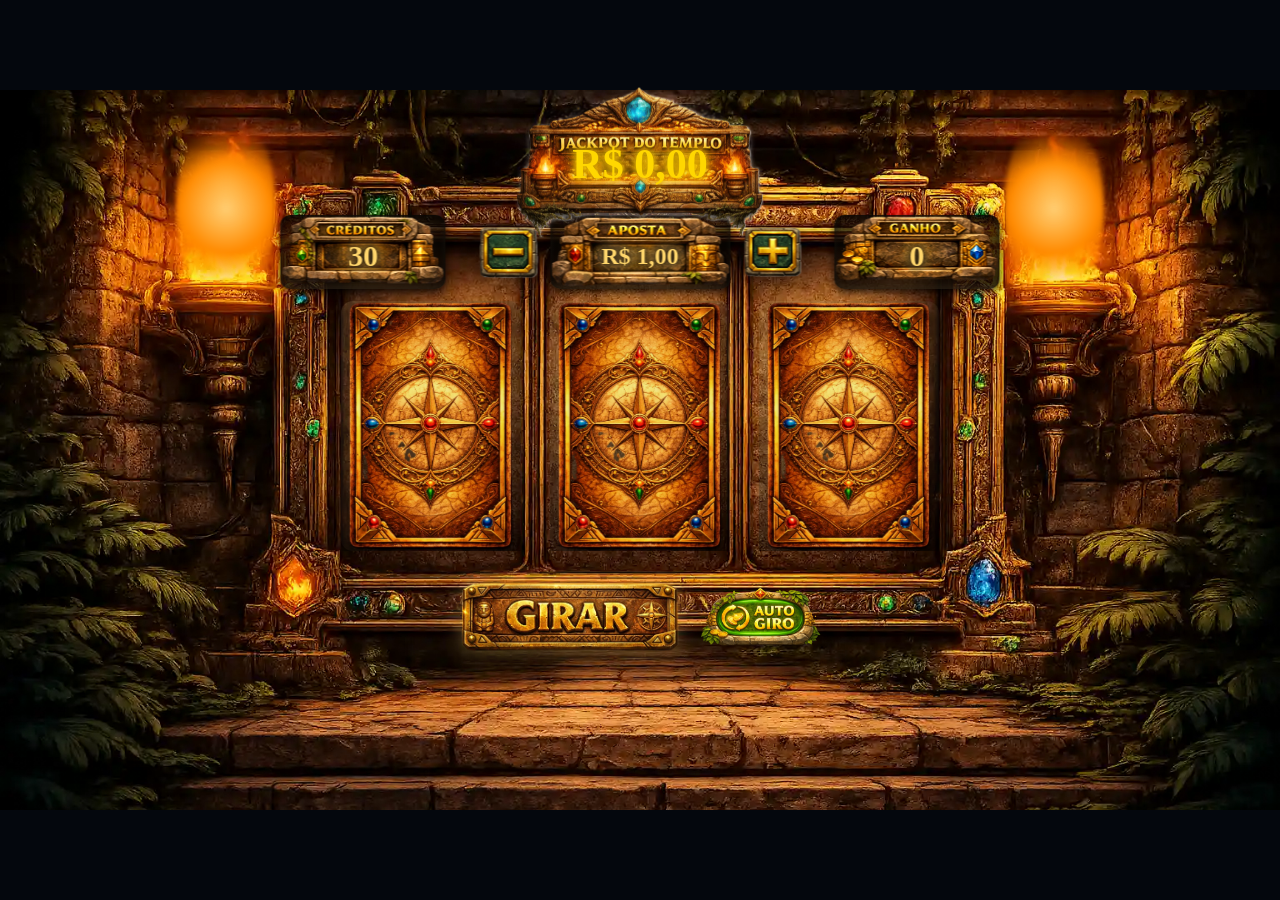
==== index.html @ bff1d8e6 "Adjust mobile scaling to improve UX" ====
<!DOCTYPE html>
<html lang="pt-br">
<head>
    <meta charset="UTF-8">
    <title>Carta da Sorte</title>
    <meta name="viewport" content="width=device-width, initial-scale=1.0">
	<link rel="stylesheet" href="css/base/layout.css">
	<link rel="stylesheet" href="css/style.css">
	<link rel="stylesheet" href="css/desktop/desktop-layout.css">
	<link rel="stylesheet" href="css/mobile/mobile-layout.css">
    <link rel="manifest" href="manifest.json">
</head>
<body>
    <div id="game-stage">
        <div id="game-container">
            <img id="game-background" src="assets/temple_wall.webp" alt="">

            <div id="game-ui">
                <div class="templo-bg"></div>

                <div class="torch torch-left">
                    <div class="fogo"></div>
                </div>

                <div class="torch torch-right">
                    <div class="fogo"></div>
                </div>

                <div class="container">
                    <div class="area-jogo">
                        <div id="bet-toast-wrapper" class="bet-toast-wrapper" aria-live="polite">
                            <div id="bet-toast" class="bet-toast">
                                <div class="bet-toast-particles" aria-hidden="true"></div>
                                <div class="bet-toast-content"></div>
                            </div>
                        </div>

                        <div id="jackpot-container">
                            <img src="assets/placa_jackpot.webp" id="jackpot-placa" alt="Placa de jackpot">
                            <div id="jackpot-valor">0</div>
                        </div>

                        <div id="jackpot-message" class="jackpot-message" aria-live="assertive">VOCE GANHOU!</div>

                        <div class="painel">
                            <div class="placas">
                                <div class="placa">
                                    <img src="assets/placa_creditos.png" alt="Placa de creditos">
                                    <span id="creditos" class="numero">30</span>
                                </div>

                                <div class="bet-control">
                                    <button id="bet-minus" class="bet-btn" type="button" aria-label="Diminuir aposta">
                                        <img src="assets/ui/bet-minus.webp" alt="">
                                    </button>

                                    <div class="placa placa-aposta">
                                        <img src="assets/placa_aposta.png" alt="Placa de aposta">
                                        <span id="aposta" class="numero">R$ 1,00</span>
                                    </div>

                                    <button id="bet-plus" class="bet-btn" type="button" aria-label="Aumentar aposta">
                                        <img src="assets/ui/bet-plus.webp" alt="">
                                    </button>
                                </div>

                                <div class="placa">
                                    <img src="assets/placa_ganho.png" alt="Placa de ganho">
                                    <span id="ganho" class="numero">0</span>
                                </div>
                            </div>

                            <div class="carta">
                                <div class="carta-inner">
                                    <img class="face" src="assets/cartas/card_back.webp" alt="Carta fechada">
                                </div>
                            </div>

                            <div class="carta">
                                <div class="carta-inner">
                                    <img class="face" src="assets/cartas/card_back.webp" alt="Carta fechada">
                                </div>
                            </div>

                            <div class="carta">
                                <div class="carta-inner">
                                    <img class="face" src="assets/cartas/card_back.webp" alt="Carta fechada">
                                </div>
                            </div>
                        </div>

                        <div class="controles">
                            <div class="botoes">
                                <img src="assets/spin.png" class="btn-girar" alt="Girar" onclick="jogar()">
                                <img src="assets/giro.webp" class="btn-auto" alt="Auto giro" onclick="toggleAutoGiro()">
                            </div>

                            <div id="msg-creditos" class="msg-creditos">CREDITOS INSUFICIENTES</div>
                        </div>
                    </div>
                </div>
            </div>
        </div>
    </div>

    <script src="engine/slotConfig.js"></script>
    <script src="engine/slotEngine.js"></script>
    <script src="js/script.js"></script>
	<script>
function verificarOrientacao(){
    if(window.innerHeight > window.innerWidth){
        document.body.innerHTML = `
        <div style="
        width:100vw;
        height:100vh;
        display:flex;
        justify-content:center;
        align-items:center;
        background:#000;
        color:#ffd66b;
        font-size:24px;
        text-align:center;
        font-family:serif;
        ">
        🔄 Gire o celular para jogar
        </div>`;
    }
}

window.addEventListener("resize", verificarOrientacao);
window.addEventListener("load", verificarOrientacao);
</script>

<script>
const BASE_WIDTH = 1280;
const BASE_HEIGHT = 720;

function ajustarEscalaJogo(){

    const container = document.getElementById("game-container");

    const larguraTela = window.innerWidth;
    const alturaTela = window.innerHeight;

    const isMobile = larguraTela < 900;

    let escala;

    if(isMobile){
        // MOBILE → usa largura + boost
        escala = (larguraTela / BASE_WIDTH) * 1.2;
    } else {
        // DESKTOP → fit normal
        const escalaX = larguraTela / BASE_WIDTH;
        const escalaY = alturaTela / BASE_HEIGHT;
        escala = Math.min(escalaX, escalaY);
    }

const larguraFinal = BASE_WIDTH * escala;
const alturaFinal = BASE_HEIGHT * escala;

if(larguraTela < 900){
    // MOBILE → topo fixo + centralização real
    container.style.transformOrigin = "top center";
    container.style.transform = `translateX(-50%) scale(${escala})`;
    container.style.left = "50%";
    container.style.top = "0px";

} else {
    // DESKTOP → comportamento original
    container.style.transformOrigin = "center center";
    container.style.transform = `scale(${escala})`;
    container.style.left = ((larguraTela - larguraFinal) / 2) + "px";
    container.style.top = ((alturaTela - alturaFinal) / 2) + "px";
}


}

window.addEventListener("resize", ajustarEscalaJogo);
window.addEventListener("load", ajustarEscalaJogo);
</script>

<script>
if ('serviceWorker' in navigator) {
    navigator.serviceWorker.register('sw.js')
    .then(() => console.log('Service Worker registrado'))
    .catch(err => console.log('Erro SW:', err));
}
</script>
</body>
</html>
---- css/style.css ----
body{
margin:0;
min-height:100vh;
display:flex;
justify-content:center;
align-items:flex-start;
overflow:auto;
background:
radial-gradient(circle at top, rgba(255,191,73,0.12), transparent 35%),
#04070d;
font-family:Arial, sans-serif;
color:#ffffff;
}

#game-stage{
position:fixed;
top:0;
left:0;
width:100vw;
height:100vh;
display:flex;
justify-content:center;
align-items:center;
overflow:hidden;
background:#04070d;
}

/*#game-container{
position:relative;
width:1280px;
height:720px;
transform-origin:center center;
}*/

#game-container{
position:absolute;
width:1280px;
height:720px;
transform-origin:top left;
}

#game-background{
position:absolute;
inset:0;
width:100%;
height:100%;
object-fit:cover;
user-select:none;
pointer-events:none;
}

#game-ui{
position:absolute;
inset:0;
}

.templo-bg{
position:absolute;
inset:0;
pointer-events:none;
z-index:0;
opacity:0;
background:
radial-gradient(circle at 50% 35%, rgba(255,220,120,0.28), rgba(255,200,80,0.08) 30%, rgba(0,0,0,0) 65%);
}

.container{
position:absolute;
inset:0;
z-index:2;
}

.area-jogo{
position:relative;
width:100%;
height:100%;
}

.painel{
position:absolute;
top:0%;
left:50%;
width:78%;
padding:16.5% 1% 3%;
display:flex;
justify-content:center;
align-items:flex-end;
gap:3%;
transform:translateX(-50%);
box-sizing:border-box;
perspective:900px;
transform-style:preserve-3d;
}

.placas{
position:absolute;
top:25%;
left:50%;
transform:translateX(-50%);
display:flex;
gap:4.5%;
width:72%;
justify-content:center;
z-index:5;
}

.placa{
position:relative;
width:28%;
max-width:180px;
min-width:150px;
border-radius:10px;
box-shadow:
inset 0 4px 8px rgba(0,0,0,0.8),
inset 0 -3px 6px rgba(255,220,150,0.25),
0 3px 8px rgba(0,0,0,0.8);
background:radial-gradient(circle at 50% 30%, rgba(255,180,80,0.25), rgba(0,0,0,0.6));
}

.placa-aposta{
width:180px;
min-width:180px;
max-width:180px;
}

.placa-aposta.bet-change{
animation:betPlateFlash 200ms ease-out;
}

.placa::before{
content:"";
position:absolute;
inset:0;
border-radius:10px;
z-index:1;
background:linear-gradient(180deg, rgba(0,0,0,0.35), rgba(0,0,0,0.55));
pointer-events:none;
}

.placa img{
position:relative;
z-index:2;
display:block;
width:100%;
filter:contrast(1.1) brightness(1.05);
}

.numero{
position:absolute;
top:55%;
left:50%;
transform:translate(-50%, -50%);
z-index:3;
font-size:30px;
font-weight:bold;
font-family:serif;
color:#ffd66b;
text-shadow:
0 0 6px #000,
0 0 12px #000,
0 0 8px #ffcc66,
0 0 18px #ffcc66;
}

.bet-control{
display:flex;
align-items:center;
justify-content:center;
gap:12px;
width:auto;
}

.bet-control .numero{
font-size:24px;
white-space:nowrap;
}

.bet-btn{
display:flex;
justify-content:center;
align-items:center;
width:60px;
height:60px;
padding:0;
border:0;
background:transparent;
cursor:pointer;
transition:transform .12s ease, opacity .2s ease, filter .2s ease;
filter:drop-shadow(0 6px 12px rgba(0,0,0,0.45));
}

.bet-btn img{
display:block;
width:100%;
height:100%;
object-fit:contain;
pointer-events:none;
}

.bet-btn:hover{
transform:scale(1.05);
}

.bet-btn:active{
transform:scale(0.9);
}

.bet-btn:disabled{
opacity:.35;
cursor:default;
filter:grayscale(.2) drop-shadow(0 4px 8px rgba(0,0,0,0.25));
}

.bet-btn:disabled:hover,
.bet-btn:disabled:active{
transform:none;
}

.bet-toast-wrapper{
position:absolute;
top:44%;
left:50%;
transform:translate(-50%, -50%);
pointer-events:none;
z-index:12;
display:none;
}

.bet-toast{
position:relative;
transform:scale(0.82);
min-width:240px;
max-width:380px;
padding:16px 28px;
border:1px solid rgba(255,219,133,0.45);
border-radius:14px;
background:
linear-gradient(180deg, rgba(83,52,18,0.88), rgba(39,23,6,0.9)),
radial-gradient(circle at top, rgba(255,218,124,0.18), rgba(0,0,0,0) 60%);
box-shadow:
0 14px 28px rgba(0,0,0,0.35),
inset 0 1px 0 rgba(255,233,174,0.2),
0 0 18px rgba(255,196,72,0.16);
font-family:serif;
font-size:24px;
font-weight:bold;
letter-spacing:1px;
text-align:center;
color:#ffe19a;
text-shadow:
0 0 8px rgba(0,0,0,0.8),
0 0 18px rgba(255,205,96,0.35);
opacity:0;
pointer-events:none;
will-change:transform, opacity;
display:flex;
flex-direction:column;
gap:6px;
text-align:center;
overflow:visible;
}

.bet-toast-label{
display:block;
white-space:nowrap;
}

.bet-toast-particles{
position:absolute;
inset:0;
overflow:visible;
pointer-events:none;
z-index:-1;
}

.bet-toast-content{
position:relative;
z-index:1;
display:flex;
flex-direction:column;
gap:6px;
text-align:center;
}

.bet-toast-particle{
position:absolute;
left:50%;
bottom:14px;
width:8px;
height:8px;
border-radius:50%;
background:radial-gradient(circle, rgba(255,243,187,0.95) 0%, rgba(255,214,97,0.92) 45%, rgba(255,174,52,0) 76%);
box-shadow:0 0 10px rgba(255,211,101,0.35);
opacity:0;
pointer-events:none;
z-index:11;
animation:betToastParticleRise 1.35s ease-out forwards;
will-change:transform, opacity;
}

.bet-toast.ativo{
animation:betToastInOut var(--bet-toast-duration, 3000ms) ease forwards;
}

#aposta.bet-change{
animation:betValuePulse 200ms ease-out;
}

.carta{
position:relative;
z-index:3;
width:180px;
height:250px;
perspective:900px;
flex-shrink:0;
overflow:hidden;
filter: drop-shadow(0 8px 12px rgba(0,0,0,0.45));
transform-style:preserve-3d;
transition:transform 0.25s ease-out;
will-change:transform;
}

.carta-inner{
position:relative;
width:100%;
height:100%;
display:flex;
align-items:center;
justify-content:center;
border-radius:12px;
background:linear-gradient(145deg, rgba(255,220,150,0.12), rgba(0,0,0,0.55));

box-shadow:
0 10px 18px rgba(0,0,0,0.65);

transform-origin:center;
transform-style:preserve-3d;
transition:transform 0.6s ease-out;

overflow:hidden;
box-sizing:border-box;
}

.carta.girando .carta-inner{
animation:girarCarta 0.25s linear infinite;
}

.carta.spin3d{
transform:rotateY(40deg) scale(0.96);
}

.carta.stop3d{
transform:rotateY(0deg) scale(1);
}

.carta img{
width:100%;
height:100%;
display:block;
object-fit:contain;
border-radius:12px;
filter:contrast(1.05) brightness(.95);
}

.controles{
position:absolute;
left:50%;
top:68%;
transform:translateX(-50%);
display:flex;
flex-direction:column;
align-items:center;
gap:12px;
width:42%;
z-index:5;
}

.botoes{
display:flex;
justify-content:center;
align-items:center;
gap:20px;
width:100%;
}

.btn-girar,
.btn-auto{
cursor:pointer;
transition:transform .1s ease, opacity .2s ease, filter .2s ease;
}

.btn-girar{
display:block;
width:220px;
}

.btn-auto{
width:120px;
}

.btn-girar:hover,
.btn-auto:hover{
transform:scale(1.05);
}

.btn-girar:active,
.btn-auto:active{
transform:scale(.95);
}

.btn-girar.pressionado{
transform:scale(.92);
}

.msg-creditos{
margin-top:10px;
font-size:18px;
letter-spacing:2px;
color:#ffd66b;
opacity:0;
pointer-events:none;
transition:opacity .3s ease;
text-align:center;
}

.msg-creditos.ativo{
opacity:1;
animation:pulsarAviso 1.2s ease-in-out infinite;
}

.btn-girar.erro{
animation:tremer .3s;
}

.torch{
position:absolute;
top:6%;
width:9.4%;
max-width:120px;
pointer-events:none;
z-index:1;
}

.torch-left{
left:13%;
}

.torch-right{
right:13%;
}

.fogo{
position:absolute;
width:100px;
height:200px;
left:50%;
top:-25px;
transform:translateX(-50%);
background:radial-gradient(circle, #ffd27a 0%, #ff8a00 40%, rgba(0,0,0,0) 70%);
border-radius:50%;
filter:blur(2px);
animation:chama 0.35s infinite alternate ease-in-out;
}

.painel.jackpot{
animation:vibrarPainel 0.15s infinite;
}

.carta.jackpot{
animation:pulsarCarta 0.7s ease-in-out infinite;
}

.carta.win{
animation:cartaVencedora 0.8s ease-in-out 3;
}

.carta.temple-eye{
filter:
drop-shadow(0 0 10px rgba(101, 214, 255, 0.35))
drop-shadow(0 0 18px rgba(101, 214, 255, 0.2));
}

.templo-jackpot{
animation:temploIluminado 1.2s ease-out;
opacity:1;
}

.torch.jackpot .fogo{
animation:chamaJackpot 0.25s infinite alternate;
filter:
brightness(1.6)
drop-shadow(0 0 12px #ffcc66)
drop-shadow(0 0 20px #ff9900);
}

.btn-auto.ativo{
filter:brightness(1.4);
animation:autoAtivo 1s infinite;
}

.btn-girar.spin-ready{
animation:spinReady 1.9s ease-in-out infinite;
filter:drop-shadow(0 0 10px rgba(255,214,107,0.35));
}

.particula{
position:absolute;
z-index:10;
width:5px;
height:5px;
background:radial-gradient(circle, #ffd66b 0%, #ffb347 40%, rgba(255,180,70,0) 70%);
border-radius:50%;
opacity:.8;
pointer-events:none;
animation:poeiraMagica 3.5s linear forwards;
}

.fumaca{
position:absolute;
z-index:9;
bottom:0;
left:0;
width:120px;
height:120px;
background:radial-gradient(circle, rgba(255,220,160,.35) 0%, rgba(200,180,120,.2) 40%, rgba(0,0,0,0) 70%);
border-radius:50%;
filter:blur(6px);
pointer-events:none;
animation:subirFumaca 6s linear forwards;
}

.faisca{
position:absolute;
width:6px;
height:6px;
background:radial-gradient(circle, #ffd66b 0%, #ffb347 50%, rgba(0,0,0,0) 80%);
border-radius:50%;
pointer-events:none;
animation:faisca 600ms ease-out forwards;
}

.moeda-transfer{
position:fixed;
width:30px;
height:30px;
background-image:url("assets/efeitos/coin.png");
background-size:contain;
background-repeat:no-repeat;
pointer-events:none;
z-index:20;
animation:voarMoeda 1.6s cubic-bezier(.2,.7,.3,1) forwards;
}

.moeda-chuva{
position:fixed;
top:-40px;
width:22px;
height:22px;
background-image:url("assets/efeitos/coin.png");
background-size:contain;
background-repeat:no-repeat;
pointer-events:none;
z-index:30;
filter:
brightness(1.4)
contrast(1.2)
drop-shadow(0 0 6px #ffd66b);
animation:quedaMoeda 2.5s linear forwards;
}

.flash-jackpot{
position:fixed;
inset:0;
background:radial-gradient(circle, rgba(255,220,120,0.95) 0%, rgba(255,200,80,0.7) 35%, rgba(255,180,40,0.35) 60%, rgba(0,0,0,0) 80%);
pointer-events:none;
z-index:50;
animation:flashJackpot 0.6s ease-out forwards;
}

.torch::after{
content:"";
position:absolute;
left:50%;
top:8px;
width:84px;
height:84px;
transform:translateX(-50%);
border-radius:50%;
background:radial-gradient(circle, rgba(255,210,110,0.34) 0%, rgba(255,164,44,0.18) 38%, rgba(0,0,0,0) 72%);
filter:blur(6px);
opacity:0.7;
animation:torchGlow 2.6s ease-in-out infinite;
}

.torch-spark{
position:absolute;
bottom:72%;
width:7px;
height:7px;
border-radius:50%;
background:radial-gradient(circle, rgba(255,240,180,0.95) 0%, rgba(255,177,73,0.82) 45%, rgba(255,120,0,0) 80%);
pointer-events:none;
opacity:0;
animation:torchSparkRise 2.8s linear infinite;
z-index:2;
}

@keyframes girarCarta{
0%{transform:rotateY(0deg);}
100%{transform:rotateY(360deg);}
}

@keyframes vibrarPainel{
0%{transform:translate(-50%, 0);}
20%{transform:translate(calc(-50% - 3px), 2px);}
40%{transform:translate(calc(-50% + 3px), -2px);}
60%{transform:translate(calc(-50% - 2px), 3px);}
80%{transform:translate(calc(-50% + 2px), -3px);}
100%{transform:translate(-50%, 0);}
}

@keyframes poeiraMagica{
0%{
transform:translateY(0) scale(.6);
opacity:0;
}
20%{
opacity:1;
}
100%{
transform:translateY(-140px) scale(1.2);
opacity:0;
}
}

@keyframes subirFumaca{
0%{
transform:translateY(0) scale(.75);
opacity:0;
}
20%{
opacity:.6;
}
100%{
transform:translateY(-120px) scale(1.35);
opacity:0;
}
}

@keyframes faisca{
0%{
transform:scale(.5);
opacity:1;
}
100%{
transform:scale(3);
opacity:0;
}
}

@keyframes chama{
0%{
transform:translateX(-50%) scale(1) rotate(-2deg);
opacity:0.9;
}
100%{
transform:translateX(-50%) scale(1.25) rotate(2deg);
opacity:0.7;
}
}

@keyframes voarMoeda{
0%{
transform:scale(.4) rotate(0deg);
opacity:1;
}
20%{
transform:translate(0px,-40px) rotate(180deg);
}
40%{
transform:translate(30px,-20px) rotate(360deg);
}
60%{
transform:translate(-20px,-10px) rotate(540deg);
}
80%{
transform:translate(calc(var(--dx) * 0.5),calc(var(--dy) * 0.5)) rotate(720deg);
}
100%{
transform:translate(var(--dx),var(--dy)) rotate(900deg) scale(.8);
opacity:1;
}
}

@keyframes pulsarAviso{
0%{transform:scale(1);}
50%{transform:scale(1.08);}
100%{transform:scale(1);}
}

@keyframes tremer{
0%{transform:translateX(0);}
25%{transform:translateX(-4px);}
50%{transform:translateX(4px);}
75%{transform:translateX(-4px);}
100%{transform:translateX(0);}
}

@keyframes autoAtivo{
0%{transform:scale(1);}
50%{transform:scale(1.08);}
100%{transform:scale(1);}
}

@keyframes pulsarCarta{
0%{
transform:scale(1);
filter:brightness(1);
}
50%{
transform:scale(1.1);
filter:brightness(1.6);
}
100%{
transform:scale(1);
filter:brightness(1);
}
}

@keyframes torchGlow{
0%{
transform:translateX(-50%) scale(0.92);
opacity:0.5;
}
50%{
transform:translateX(-50%) scale(1.08);
opacity:0.95;
}
100%{
transform:translateX(-50%) scale(0.94);
opacity:0.55;
}
}

@keyframes torchSparkRise{
0%{
transform:translate(0,0) scale(0.5);
opacity:0;
}
18%{
opacity:0.95;
}
100%{
transform:translate(var(--spark-dx),-70px) scale(var(--spark-scale));
opacity:0;
}
}

@keyframes cartaVencedora{
0%{
transform:translateY(0) scale(1);
filter:brightness(1);
}
50%{
transform:translateY(-10px) scale(1.06);
filter:brightness(1.25);
}
100%{
transform:translateY(0) scale(1);
filter:brightness(1);
}
}

@keyframes spinReady{
0%{
transform:scale(1);
}
50%{
transform:scale(1.06);
}
100%{
transform:scale(1);
}
}

@keyframes betValuePulse{
0%{
transform:translate(-50%, -50%) scale(1);
}
50%{
transform:translate(-50%, -50%) scale(1.08);
}
100%{
transform:translate(-50%, -50%) scale(1);
}
}

@keyframes betPlateFlash{
0%{
filter:brightness(1);
}
50%{
filter:brightness(1.18) drop-shadow(0 0 12px rgba(255,214,107,0.4));
}
100%{
filter:brightness(1);
}
}

@keyframes betToastInOut{
0%{
opacity:0;
transform:scale(0.82);
}
10%{
opacity:1;
transform:scale(1.06);
}
15%{
transform:scale(0.98);
}
22%{
opacity:1;
transform:scale(1);
}
91%{
opacity:1;
transform:scale(1);
}
100%{
opacity:0;
transform:scale(0.94);
}
}

@keyframes betToastParticleRise{
0%{
transform:translate3d(0, 0, 0) scale(0.35);
opacity:0;
}
20%{
opacity:0.95;
}
100%{
transform:translate3d(var(--toast-particle-x), -42px, 0) scale(var(--toast-particle-scale));
opacity:0;
}
}

@keyframes quedaMoeda{
0%{
transform:translateY(-50px) rotate(0deg);
opacity:1;
}
100%{
transform:translateY(110vh) rotate(720deg);
opacity:1;
}
}

@keyframes flashJackpot{
0%{opacity:0;}
20%{opacity:1;}
100%{opacity:0;}
}

@keyframes temploIluminado{
0%{filter:brightness(1);}
30%{filter:brightness(1.6) saturate(1.2);}
100%{filter:brightness(1);}
}

@keyframes chamaJackpot{
0%{
transform:translateX(-50%) scale(1.1);
}
100%{
transform:translateX(-50%) scale(1.4);
}
}

@media (max-width: 1280px){
body{
align-items:flex-start;
}
}

@media (max-width: 768px){
.msg-creditos{
font-size:16px;
letter-spacing:1px;
}

.bet-control{
gap:8px;
}

.bet-btn{
width:48px;
height:48px;
}

.bet-toast{
min-width:180px;
max-width:280px;
padding:12px 18px;
font-size:19px;
}

.bet-control .numero{
font-size:20px;
}
}

#jackpot-container{
position:absolute;
top:-1%;
left:50%;
transform:translateX(-50%);
pointer-events:none;
z-index:6;
overflow:visible;
}

#jackpot-placa{
display:block;
width:250px;
max-width:100%;
}

#jackpot-valor{
position:absolute;
top:52%;
left:50%;
transform:translate(-50%, -50%);
transform-origin:center;
font-family:serif;
font-weight:bold;
font-size:42px;
color:#ffd700;
text-shadow:
0 0 5px #c9a200,
0 0 10px #ffcc00,
0 0 20px #ffcc00;
animation:jackpotPulse 2.2s ease-in-out infinite, jackpotGlow 2.8s ease-in-out infinite;
will-change:transform, text-shadow;
}

.jackpot-particula{
position:absolute;
width:8px;
height:8px;
border-radius:50%;
background:radial-gradient(circle, rgba(255,244,186,0.95) 0%, rgba(255,210,80,0.9) 35%, rgba(255,173,36,0.55) 60%, rgba(255,173,36,0) 75%);
box-shadow:0 0 8px rgba(255,210,80,0.45);
opacity:0;
pointer-events:none;
z-index:7;
animation:jackpotParticleRise 3s ease-out forwards;
will-change:transform, opacity;
}

.jackpot-message{
position:absolute;
top:47%;
left:50%;
transform:translate(-50%, -50%) scale(0.86);
padding:18px 34px;
border:1px solid rgba(255, 225, 135, 0.35);
border-radius:16px;
background:linear-gradient(180deg, rgba(63, 36, 8, 0.88), rgba(24, 12, 2, 0.88));
box-shadow:
0 18px 36px rgba(0,0,0,0.42),
0 0 26px rgba(255, 213, 101, 0.2),
inset 0 1px 0 rgba(255,255,255,0.12);
font-family:serif;
font-size:48px;
font-weight:bold;
letter-spacing:3px;
color:#ffd76e;
text-shadow:
0 0 10px rgba(0,0,0,0.92),
0 0 26px rgba(255, 202, 79, 0.55);
white-space:nowrap;
opacity:0;
pointer-events:none;
z-index:25;
}

.jackpot-message.ativo{
animation:jackpotMessageIn 1s ease-out forwards;
}

.temple-dust{
position:fixed;
top:-18px;
width:7px;
height:7px;
border-radius:50%;
background:radial-gradient(circle, rgba(255, 232, 179, 0.95) 0%, rgba(199, 174, 121, 0.6) 55%, rgba(199, 174, 121, 0) 80%);
filter:blur(0.6px);
pointer-events:none;
z-index:24;
opacity:0;
animation:templeDustFall var(--dust-duration, 4.6s) linear forwards;
}

.moeda-chuva.jackpot-long{
animation-name:quedaMoedaJackpot;
animation-timing-function:linear;
animation-fill-mode:forwards;
}

@keyframes jackpotPulse{
0%{
transform:translate(-50%, -50%) scale(1);
}
50%{
transform:translate(-50%, -50%) scale(1.06);
}
100%{
transform:translate(-50%, -50%) scale(1);
}
}

@keyframes jackpotGlow{
0%{
text-shadow:
0 0 5px #8b6400,
0 0 12px rgba(255,196,0,0.75),
0 0 24px rgba(255,214,83,0.55);
}
50%{
text-shadow:
0 0 6px #c9a200,
0 0 16px rgba(255,220,110,1),
0 0 30px rgba(255,211,77,0.95),
0 0 44px rgba(255,185,59,0.55);
}
100%{
text-shadow:
0 0 5px #8b6400,
0 0 12px rgba(255,196,0,0.75),
0 0 24px rgba(255,214,83,0.55);
}
}

@keyframes jackpotParticleRise{
0%{
transform:translate3d(0, 0, 0) scale(0.45);
opacity:0;
}
18%{
opacity:0.95;
}
100%{
transform:translate3d(var(--jackpot-dx), -54px, 0) scale(var(--jackpot-scale));
opacity:0;
}
}

@keyframes jackpotMessageIn{
0%{
opacity:0;
transform:translate(-50%, -50%) scale(0.7);
}
18%{
opacity:1;
transform:translate(-50%, -50%) scale(1.08);
}
30%{
transform:translate(-50%, -50%) scale(1);
}
100%{
opacity:1;
transform:translate(-50%, -50%) scale(1);
}
}

@keyframes templeDustFall{
0%{
transform:translate3d(0, 0, 0) scale(0.4);
opacity:0;
}
10%{
opacity:0.82;
}
100%{
transform:translate3d(var(--dust-drift), 96vh, 0) scale(var(--dust-scale));
opacity:0;
}
}

@keyframes quedaMoedaJackpot{
0%{
transform:translateY(-60px) rotate(0deg) scale(var(--coin-scale, 1));
opacity:1;
}
100%{
transform:translateY(118vh) rotate(var(--coin-rotation, 720deg)) scale(var(--coin-scale, 1));
opacity:1;
}
}
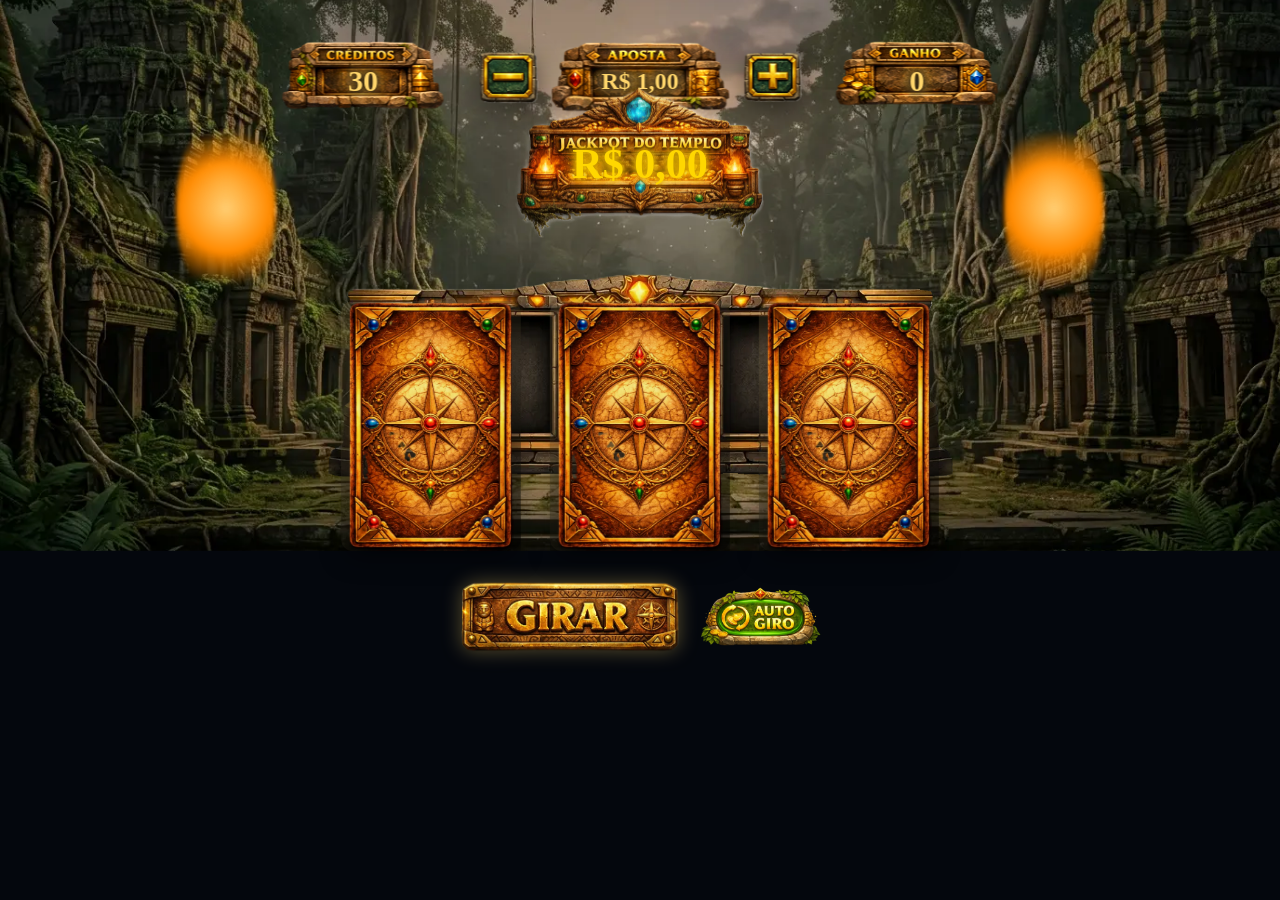
==== commit c344e939: "Adjust mobile scaling to improve UX" ====
--- a/index.html
+++ b/index.html
@@ -13,7 +13,8 @@
 <body>
     <div id="game-stage">
         <div id="game-container">
-            <img id="game-background" src="assets/temple_wall.webp" alt="">
+<img id="game-background" src="assets/temple_wall.webp" alt="">
+<img id="game-frame" src="assets/moldura-slots.webp" alt="">
 
             <div id="game-ui">
                 <div class="templo-bg"></div>
--- a/css/style.css
+++ b/css/style.css
@@ -43,10 +43,21 @@
 position:absolute;
 inset:0;
 width:100%;
-height:100%;
+height:80%; /* aumenta altura */
 object-fit:cover;
-user-select:none;
-pointer-events:none;
+transform:translateY(-20%); /* sobe o cenário */
+}
+
+#game-frame{
+position:absolute;
+left:50%;
+top:40%; /* ajuste fino aqui */
+transform:translate(-50%, -50%);
+width:50%; /* ajuste conforme sua moldura */
+z-index:1;
+pointer-events:none;
+-webkit-mask-image: radial-gradient(circle at center, black 92%, transparent 100%);
+mask-image: radial-gradient(circle at center, black 92%, transparent 100%);
 }
 
 #game-ui{
@@ -94,7 +105,7 @@
 
 .placas{
 position:absolute;
-top:25%;
+top:-10%;
 left:50%;
 transform:translateX(-50%);
 display:flex;
@@ -110,11 +121,6 @@
 max-width:180px;
 min-width:150px;
 border-radius:10px;
-box-shadow:
-inset 0 4px 8px rgba(0,0,0,0.8),
-inset 0 -3px 6px rgba(255,220,150,0.25),
-0 3px 8px rgba(0,0,0,0.8);
-background:radial-gradient(circle at 50% 30%, rgba(255,180,80,0.25), rgba(0,0,0,0.6));
 }
 
 .placa-aposta{
@@ -133,7 +139,6 @@
 inset:0;
 border-radius:10px;
 z-index:1;
-background:linear-gradient(180deg, rgba(0,0,0,0.35), rgba(0,0,0,0.55));
 pointer-events:none;
 }
 
--- a/css/mobile/mobile-layout.css
+++ b/css/mobile/mobile-layout.css
@@ -0,0 +1,97 @@
+@media (max-width: 900px){
+
+    .controles{
+        top: 58%; /* sobe os botões */
+        width: 70%; /* aumenta área */
+    }
+
+    .btn-girar{
+        width: 200px; /* maior no mobile */
+    }
+
+    .btn-auto{
+        width: 140px;
+    }
+
+    .painel{
+        padding: 15% 1% 8%;
+    }
+
+    .controles{
+        top: 55%;
+    }
+
+
+		 .placas{
+		position:absolute;
+		left:50%;
+		top:-35%; /* relativo à tela */
+		transform:translateX(-50%);
+		width:75%;
+		display:flex;
+		justify-content:center;
+		gap:3%;
+		z-index:5;
+
+		}
+
+    .placa{
+        min-width: 120px;
+        max-width: 140px;
+    }
+
+    .placa-aposta{
+        width: 160px;
+        min-width: 160px;
+        max-width: 160px;
+    }
+
+    .numero{
+        font-size: 25px; /* aumenta leitura */
+		top:35px;	
+    }
+
+    .bet-control .numero{
+        font-size: 25px;
+    }
+
+ #game-background{
+height:75%;
+transform:translateY(-10%);
+}
+
+#game-frame{
+position:absolute;
+left:50%;
+height:60%;
+top:40%;
+transform:translate(-50%, -50%);
+width:60%;
+z-index:1;
+pointer-events:none;
+   -webkit-mask-image: radial-gradient(circle at center, black 92%, transparent 100%);
+    mask-image: radial-gradient(circle at center, black 92%, transparent 100%);
+    filter: drop-shadow(0 4px 6px rgba(0,0,0,0.6));
+	
+}
+
+	.painel{
+	position:absolute;
+	left:50%;
+	top:36%; /* MESMO TOP DA MOLDURA */
+	transform:translate(-50%, -40%);
+	width:70%;
+	padding:0;
+	gap:4%;
+}
+
+
+	.carta{
+	width:16%;
+	height:auto;
+	aspect-ratio:180/250;
+	transform:translateY(-10%);
+
+		}
+		
+}
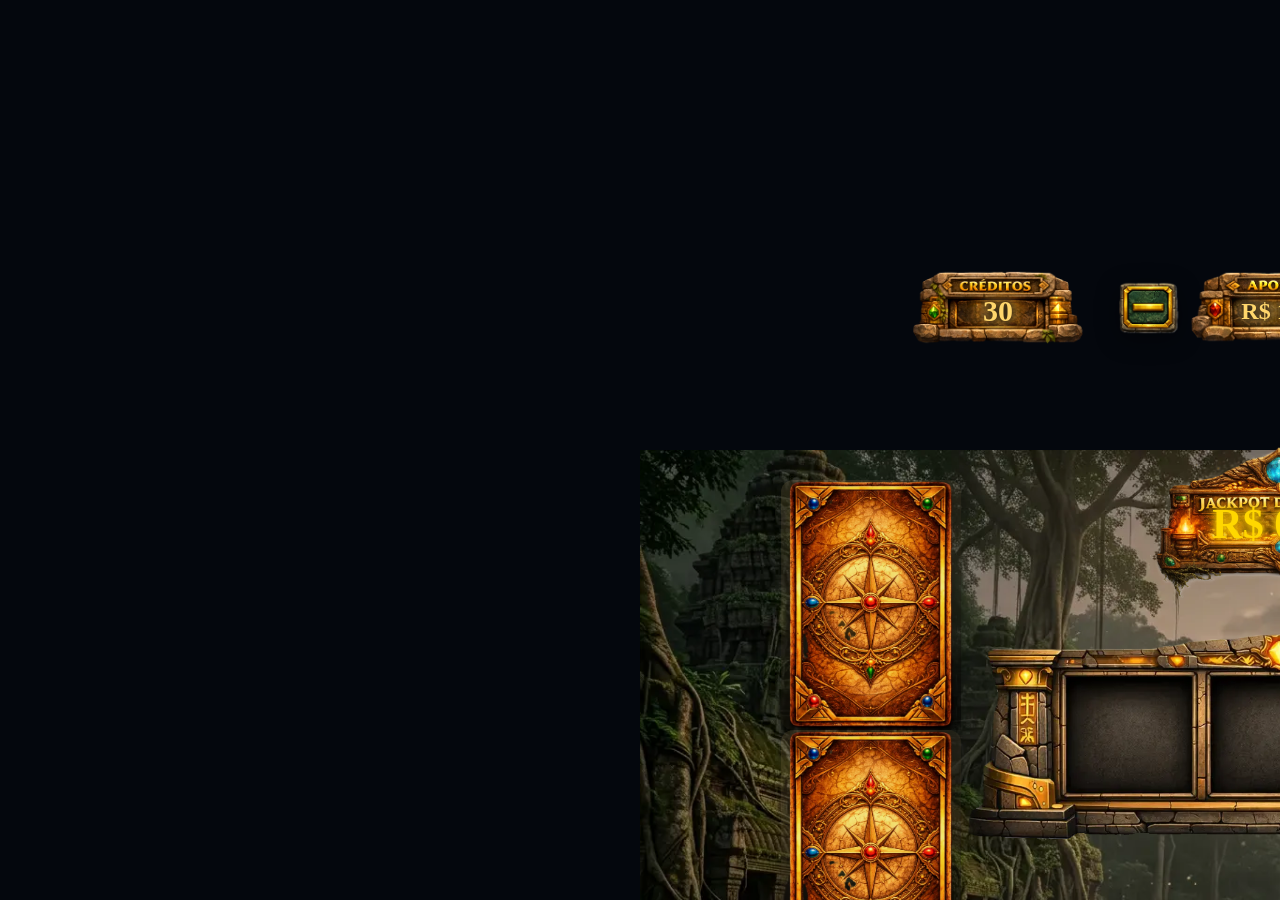
==== commit 84b98228: "ajuste do layout sw manifest" ====
--- a/index.html
+++ b/index.html
@@ -4,6 +4,10 @@
     <meta charset="UTF-8">
     <title>Carta da Sorte</title>
     <meta name="viewport" content="width=device-width, initial-scale=1.0">
+	<meta name="mobile-web-app-capable" content="yes">
+	<meta name="apple-mobile-web-app-capable" content="yes">
+	<meta name="apple-mobile-web-app-status-bar-style" content="black-translucent">
+	<meta name="apple-mobile-web-app-title" content="Tesouro">
 	<link rel="stylesheet" href="css/base/layout.css">
 	<link rel="stylesheet" href="css/style.css">
 	<link rel="stylesheet" href="css/desktop/desktop-layout.css">
@@ -11,10 +15,16 @@
     <link rel="manifest" href="manifest.json">
 </head>
 <body>
+
+	<div id="loader">
+		<img src="assets/icon-512.png" class="loader-icon">
+	</div>
+
+
     <div id="game-stage">
         <div id="game-container">
 <img id="game-background" src="assets/temple_wall.webp" alt="">
-<img id="game-frame" src="assets/moldura-slots.webp" alt="">
+<img id="game-frame" src="assets/moldura-nova.webp" alt="">
 
             <div id="game-ui">
                 <div class="templo-bg"></div>
@@ -132,7 +142,7 @@
 window.addEventListener("load", verificarOrientacao);
 </script>
 
-<script>
+<!--script>
 const BASE_WIDTH = 1280;
 const BASE_HEIGHT = 720;
 
@@ -180,7 +190,7 @@
 
 window.addEventListener("resize", ajustarEscalaJogo);
 window.addEventListener("load", ajustarEscalaJogo);
-</script>
+</script-->
 
 <script>
 if ('serviceWorker' in navigator) {
@@ -189,5 +199,21 @@
     .catch(err => console.log('Erro SW:', err));
 }
 </script>
+
+<script>
+window.addEventListener("load", () => {
+    const loader = document.getElementById("loader");
+
+    setTimeout(() => {
+        loader.style.opacity = "0";
+
+        setTimeout(() => {
+            loader.style.display = "none";
+        }, 500);
+
+    }, 300); // pequeno delay pra suavizar
+});
+</script>
+
 </body>
-</html>
+</html>
--- a/css/style.css
+++ b/css/style.css
@@ -1,9 +1,8 @@
-body{
+html, body{
+padding-top: env(safe-area-inset-top);
+padding-bottom: env(safe-area-inset-bottom);
 margin:0;
 min-height:100vh;
-display:flex;
-justify-content:center;
-align-items:flex-start;
 overflow:auto;
 background:
 radial-gradient(circle at top, rgba(255,191,73,0.12), transparent 35%),
@@ -25,27 +24,19 @@
 background:#04070d;
 }
 
-/*#game-container{
-position:relative;
+#game-container{
+position:absolute;
 width:1280px;
 height:720px;
-transform-origin:center center;
-}*/
-
-#game-container{
-position:absolute;
-width:1280px;
-height:720px;
-transform-origin:top left;
+
+top:50%;
+left:50%;
+transform:translate(-50%, -50%);
 }
 
 #game-background{
-position:absolute;
-inset:0;
-width:100%;
-height:80%; /* aumenta altura */
-object-fit:cover;
-transform:translateY(-20%); /* sobe o cenário */
+height:100%;
+transform:none;
 }
 
 #game-frame{
@@ -89,18 +80,13 @@
 
 .painel{
 position:absolute;
-top:0%;
-left:50%;
+top:50%;
+left:50%;
+transform:translate(-50%, -50%);
 width:78%;
-padding:16.5% 1% 3%;
-display:flex;
-justify-content:center;
-align-items:flex-end;
-gap:3%;
-transform:translateX(-50%);
-box-sizing:border-box;
-perspective:900px;
-transform-style:preserve-3d;
+
+/* SUBSTITUIR padding proporcional */
+padding:120px 1% 30px;
 }
 
 .placas{
@@ -1106,3 +1092,38 @@
 opacity:1;
 }
 }
+
+
+/* ===== LOADER ===== */
+
+/*#loader{
+position:fixed;
+inset:0;
+background:#04070d;
+display:flex;
+justify-content:center;
+align-items:center;
+z-index:9999;
+opacity:1;
+transition:opacity 0.8s ease;
+}
+
+.loader-icon{
+width:120px;
+animation:pulsarLoader 1.5s ease-in-out infinite;
+filter:drop-shadow(0 0 20px rgba(255,200,80,0.6));
+}
+
+@keyframes pulsarLoader{
+0%{ transform:scale(1); opacity:0.8; }
+50%{ transform:scale(1.15); opacity:1; }
+100%{ transform:scale(1); opacity:0.8; }
+}*/
+
+/* ===== ENTRADA DO JOGO ===== */
+
+/*#game-container{
+opacity:0;
+transform:scale(1.05);
+transition:opacity 0.8s ease, transform 0.8s ease;
+}*/
--- a/css/mobile/mobile-layout.css
+++ b/css/mobile/mobile-layout.css
@@ -1,36 +1,92 @@
-@media (max-width: 900px){
+@media (max-width: 900px)
+{
+	
+		html, body{
+					padding-top: env(safe-area-inset-top);
+					padding-bottom: env(safe-area-inset-bottom);
+					touch-action: manipulation;
+				}
+		
+		#loader{
+					position:fixed;
+					inset:0;
+					background:#04070d;
+					display:flex;
+					justify-content:center;
+					align-items:center;
+					z-index:9999;
+					transition:opacity 0.5s ease;
+				}
+
+		.loader-icon{
+					width:120px;
+					animation:pulsarLoader 1.5s ease-in-out infinite;
+					filter:drop-shadow(0 0 20px rgba(255,200,80,0.6));
+				}
+
+				@keyframes pulsarLoader{
+				0%{
+				transform:scale(1);
+				opacity:0.8;
+				}
+				50%{
+				transform:scale(1.15);
+				opacity:1;
+				}
+				100%{
+				transform:scale(1);
+				opacity:0.8;
+				}
+				}
+		
+.loader-icon{
+animation:
+pulsarLoader 1.5s ease-in-out infinite,
+girar 6s linear infinite;
+}
+
+@keyframes girar{
+from{ transform:rotate(0deg); }
+to{ transform:rotate(360deg); }
+}		
+		
+		
 
     .controles{
-        top: 58%; /* sobe os botões */
+        top: 19%; /* sobe os botões */
         width: 70%; /* aumenta área */
+		left:21px;
+		transform: translate(-50%, -50%);
+			
     }
+	
+	.botoes{
+gap:20px;
+}
+	
+	
 
     .btn-girar{
-        width: 200px; /* maior no mobile */
+        width: 150px; /* maior no mobile */
     }
 
     .btn-auto{
-        width: 140px;
+        width: 120px;
     }
 
     .painel{
         padding: 15% 1% 8%;
     }
 
-    .controles{
-        top: 55%;
-    }
-
-
 		 .placas{
 		position:absolute;
 		left:50%;
-		top:-35%; /* relativo à tela */
-		transform:translateX(-50%);
+		top:-43%; /* relativo à tela */
+		transform:translateX(-81%);
 		width:75%;
 		display:flex;
 		justify-content:center;
-		gap:3%;
+		gap:0%;
 		z-index:5;
 
 		}
@@ -54,19 +110,47 @@
     .bet-control .numero{
         font-size: 25px;
     }
+	
+	.torch{
+position:absolute;
+top:-24%;
+width:9.4%;
+max-width:120px;
+pointer-events:none;
+z-index:3;
+}
+
+.torch-left{
+left:-28%;
+}
+
+.torch-right{
+right:70%;
+}
+	
+.msg-creditos{
+position:absolute;
+left:33%;
+top:-200%;
+transform:translate(-50%, -50%);
+margin:0;
+z-index:20;
+}
+	
+	
+	
 
  #game-background{
-height:75%;
-transform:translateY(-10%);
+height:68%;
+transform:translate(-50%, -50%);
 }
 
 #game-frame{
 position:absolute;
-left:50%;
-height:60%;
-top:40%;
-transform:translate(-50%, -50%);
-width:60%;
+height:47%;
+top:44%;
+transform:translate(-154%, -136%);
+width:48%;
 z-index:1;
 pointer-events:none;
    -webkit-mask-image: radial-gradient(circle at center, black 92%, transparent 100%);
@@ -77,12 +161,13 @@
 
 	.painel{
 	position:absolute;
-	left:50%;
-	top:36%; /* MESMO TOP DA MOLDURA */
-	transform:translate(-50%, -40%);
-	width:70%;
+	display:flex;
+	left:177px;
+	top:0%; /* MESMO TOP DA MOLDURA */
+	transform:translate(-51%, -39%);
+	width:58%;
 	padding:0;
-	gap:4%;
+	gap:3%;
 }
 
 
@@ -90,7 +175,7 @@
 	width:16%;
 	height:auto;
 	aspect-ratio:180/250;
-	transform:translateY(-10%);
+	transform:translateY(0); /* base fixa */
 
 		}
 		
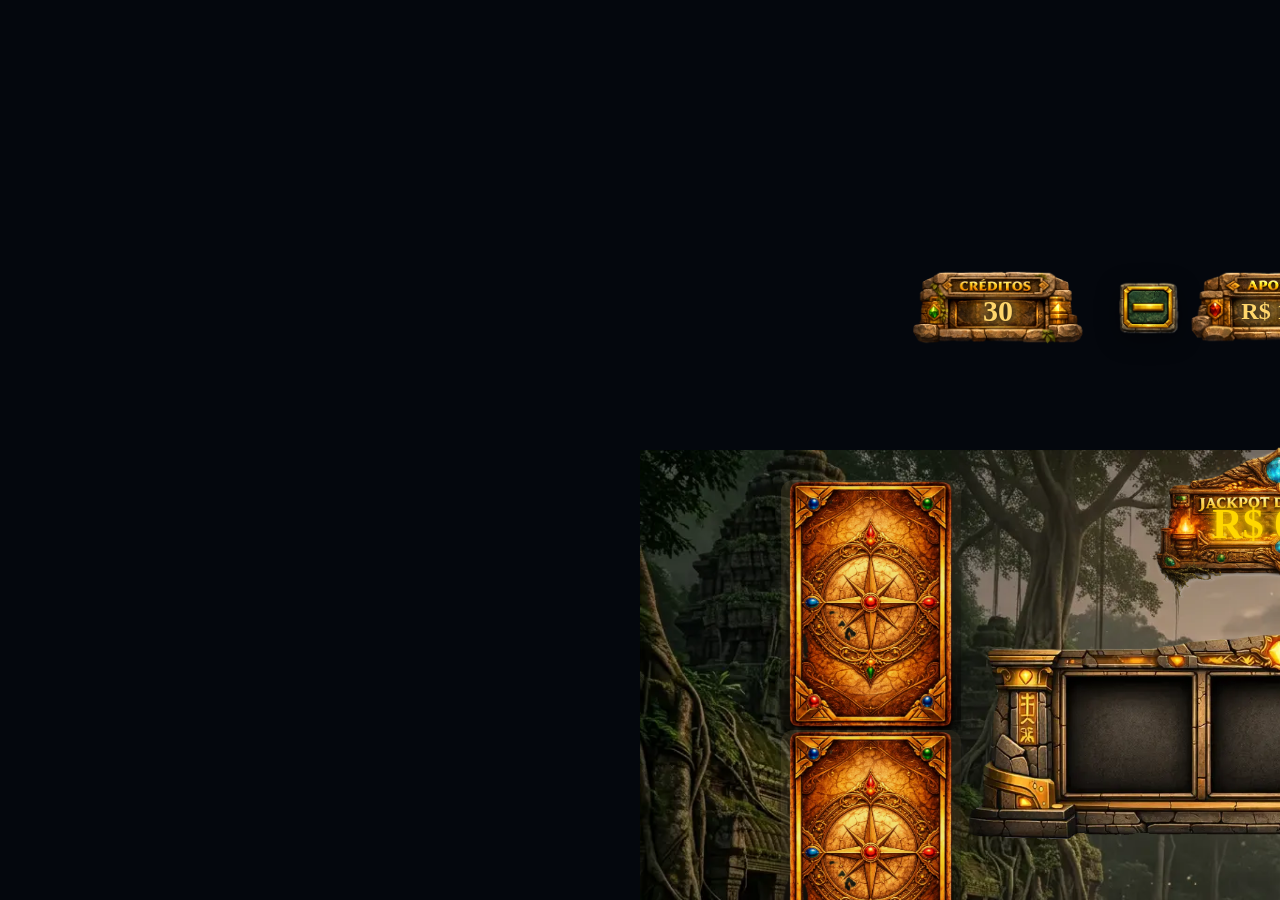
==== commit 64cbf20a: "Limpeza torch + ajuste jackpot mobile + correções service worker" ====
--- a/index.html
+++ b/index.html
@@ -13,6 +13,7 @@
 	<link rel="stylesheet" href="css/desktop/desktop-layout.css">
 	<link rel="stylesheet" href="css/mobile/mobile-layout.css">
     <link rel="manifest" href="manifest.json">
+	<link rel="icon" href="assets/icon-192.png">
 </head>
 <body>
 
@@ -28,14 +29,6 @@
 
             <div id="game-ui">
                 <div class="templo-bg"></div>
-
-                <div class="torch torch-left">
-                    <div class="fogo"></div>
-                </div>
-
-                <div class="torch torch-right">
-                    <div class="fogo"></div>
-                </div>
 
                 <div class="container">
                     <div class="area-jogo">
@@ -119,22 +112,38 @@
     <script src="js/script.js"></script>
 	<script>
 function verificarOrientacao(){
+
+    let aviso = document.getElementById("rotate-warning");
+
     if(window.innerHeight > window.innerWidth){
-        document.body.innerHTML = `
-        <div style="
-        width:100vw;
-        height:100vh;
-        display:flex;
-        justify-content:center;
-        align-items:center;
-        background:#000;
-        color:#ffd66b;
-        font-size:24px;
-        text-align:center;
-        font-family:serif;
-        ">
-        🔄 Gire o celular para jogar
-        </div>`;
+
+        if(!aviso){
+            aviso = document.createElement("div");
+            aviso.id = "rotate-warning";
+            aviso.style.cssText = `
+                position:fixed;
+                inset:0;
+                display:flex;
+                justify-content:center;
+                align-items:center;
+                background:#000;
+                color:#ffd66b;
+                font-size:24px;
+                text-align:center;
+                font-family:serif;
+                z-index:99999;
+            `;
+
+            aviso.innerHTML = "🔄 Gire o celular para jogar";
+            document.body.appendChild(aviso);
+        }
+
+    } else {
+
+        if(aviso){
+            aviso.remove();
+        }
+
     }
 }
 
@@ -142,78 +151,13 @@
 window.addEventListener("load", verificarOrientacao);
 </script>
 
-<!--script>
-const BASE_WIDTH = 1280;
-const BASE_HEIGHT = 720;
-
-function ajustarEscalaJogo(){
-
-    const container = document.getElementById("game-container");
-
-    const larguraTela = window.innerWidth;
-    const alturaTela = window.innerHeight;
-
-    const isMobile = larguraTela < 900;
-
-    let escala;
-
-    if(isMobile){
-        // MOBILE → usa largura + boost
-        escala = (larguraTela / BASE_WIDTH) * 1.2;
-    } else {
-        // DESKTOP → fit normal
-        const escalaX = larguraTela / BASE_WIDTH;
-        const escalaY = alturaTela / BASE_HEIGHT;
-        escala = Math.min(escalaX, escalaY);
-    }
-
-const larguraFinal = BASE_WIDTH * escala;
-const alturaFinal = BASE_HEIGHT * escala;
-
-if(larguraTela < 900){
-    // MOBILE → topo fixo + centralização real
-    container.style.transformOrigin = "top center";
-    container.style.transform = `translateX(-50%) scale(${escala})`;
-    container.style.left = "50%";
-    container.style.top = "0px";
-
-} else {
-    // DESKTOP → comportamento original
-    container.style.transformOrigin = "center center";
-    container.style.transform = `scale(${escala})`;
-    container.style.left = ((larguraTela - larguraFinal) / 2) + "px";
-    container.style.top = ((alturaTela - alturaFinal) / 2) + "px";
-}
-
-
-}
-
-window.addEventListener("resize", ajustarEscalaJogo);
-window.addEventListener("load", ajustarEscalaJogo);
-</script-->
-
 <script>
-if ('serviceWorker' in navigator) {
-    navigator.serviceWorker.register('sw.js')
-    .then(() => console.log('Service Worker registrado'))
-    .catch(err => console.log('Erro SW:', err));
-}
+/* registro do Service Worker centralizado em js/script.js */
 </script>
 
 <script>
-window.addEventListener("load", () => {
-    const loader = document.getElementById("loader");
-
-    setTimeout(() => {
-        loader.style.opacity = "0";
-
-        setTimeout(() => {
-            loader.style.display = "none";
-        }, 500);
-
-    }, 300); // pequeno delay pra suavizar
-});
+/* transição do loader centralizada em js/script.js */
 </script>
 
 </body>
-</html>+</html>
--- a/css/style.css
+++ b/css/style.css
@@ -17,6 +17,7 @@
 left:0;
 width:100vw;
 height:100vh;
+height:100dvh;
 display:flex;
 justify-content:center;
 align-items:center;
@@ -28,7 +29,8 @@
 position:absolute;
 width:1280px;
 height:720px;
-
+max-width:100vw;
+max-height:100dvh;
 top:50%;
 left:50%;
 transform:translate(-50%, -50%);
@@ -423,36 +425,6 @@
 animation:tremer .3s;
 }
 
-.torch{
-position:absolute;
-top:6%;
-width:9.4%;
-max-width:120px;
-pointer-events:none;
-z-index:1;
-}
-
-.torch-left{
-left:13%;
-}
-
-.torch-right{
-right:13%;
-}
-
-.fogo{
-position:absolute;
-width:100px;
-height:200px;
-left:50%;
-top:-25px;
-transform:translateX(-50%);
-background:radial-gradient(circle, #ffd27a 0%, #ff8a00 40%, rgba(0,0,0,0) 70%);
-border-radius:50%;
-filter:blur(2px);
-animation:chama 0.35s infinite alternate ease-in-out;
-}
-
 .painel.jackpot{
 animation:vibrarPainel 0.15s infinite;
 }
@@ -474,14 +446,6 @@
 .templo-jackpot{
 animation:temploIluminado 1.2s ease-out;
 opacity:1;
-}
-
-.torch.jackpot .fogo{
-animation:chamaJackpot 0.25s infinite alternate;
-filter:
-brightness(1.6)
-drop-shadow(0 0 12px #ffcc66)
-drop-shadow(0 0 20px #ff9900);
 }
 
 .btn-auto.ativo{
@@ -568,34 +532,6 @@
 animation:flashJackpot 0.6s ease-out forwards;
 }
 
-.torch::after{
-content:"";
-position:absolute;
-left:50%;
-top:8px;
-width:84px;
-height:84px;
-transform:translateX(-50%);
-border-radius:50%;
-background:radial-gradient(circle, rgba(255,210,110,0.34) 0%, rgba(255,164,44,0.18) 38%, rgba(0,0,0,0) 72%);
-filter:blur(6px);
-opacity:0.7;
-animation:torchGlow 2.6s ease-in-out infinite;
-}
-
-.torch-spark{
-position:absolute;
-bottom:72%;
-width:7px;
-height:7px;
-border-radius:50%;
-background:radial-gradient(circle, rgba(255,240,180,0.95) 0%, rgba(255,177,73,0.82) 45%, rgba(255,120,0,0) 80%);
-pointer-events:none;
-opacity:0;
-animation:torchSparkRise 2.8s linear infinite;
-z-index:2;
-}
-
 @keyframes girarCarta{
 0%{transform:rotateY(0deg);}
 100%{transform:rotateY(360deg);}
@@ -718,34 +654,6 @@
 }
 }
 
-@keyframes torchGlow{
-0%{
-transform:translateX(-50%) scale(0.92);
-opacity:0.5;
-}
-50%{
-transform:translateX(-50%) scale(1.08);
-opacity:0.95;
-}
-100%{
-transform:translateX(-50%) scale(0.94);
-opacity:0.55;
-}
-}
-
-@keyframes torchSparkRise{
-0%{
-transform:translate(0,0) scale(0.5);
-opacity:0;
-}
-18%{
-opacity:0.95;
-}
-100%{
-transform:translate(var(--spark-dx),-70px) scale(var(--spark-scale));
-opacity:0;
-}
-}
 
 @keyframes cartaVencedora{
 0%{
@@ -1126,4 +1034,4 @@
 opacity:0;
 transform:scale(1.05);
 transition:opacity 0.8s ease, transform 0.8s ease;
-}*/+}*/
--- a/css/mobile/mobile-layout.css
+++ b/css/mobile/mobile-layout.css
@@ -52,13 +52,12 @@
 		
 		
 
-    .controles{
-        top: 19%; /* sobe os botões */
-        width: 70%; /* aumenta área */
-		left:21px;
-		transform: translate(-50%, -50%);
-			
-    }
+.controles{
+top:36%;
+left:1%;
+transform: translate(-50%, -50%);
+width:70%;
+}
 	
 	.botoes{
 gap:20px;
@@ -111,24 +110,7 @@
         font-size: 25px;
     }
 	
-	.torch{
-position:absolute;
-top:-24%;
-width:9.4%;
-max-width:120px;
-pointer-events:none;
-z-index:3;
-}
-
-.torch-left{
-left:-28%;
-}
-
-.torch-right{
-right:70%;
-}
-	
-.msg-creditos{
+	.msg-creditos{
 position:absolute;
 left:33%;
 top:-200%;
@@ -137,22 +119,20 @@
 z-index:20;
 }
 	
-	
-	
-
  #game-background{
-height:68%;
-transform:translate(-50%, -50%);
+		height: 121%;
+        width: 114vw;
+        transform: translate(-50%, -48%);
 }
 
 #game-frame{
-position:absolute;
-height:47%;
-top:44%;
-transform:translate(-154%, -136%);
-width:48%;
-z-index:1;
-pointer-events:none;
+	position:absolute;
+	height:86%;
+	top:44%;
+	transform:translate(-113%, -95%);
+	width:630px;
+	z-index:1;
+	pointer-events:none;
    -webkit-mask-image: radial-gradient(circle at center, black 92%, transparent 100%);
     mask-image: radial-gradient(circle at center, black 92%, transparent 100%);
     filter: drop-shadow(0 4px 6px rgba(0,0,0,0.6));
@@ -160,14 +140,14 @@
 }
 
 	.painel{
-	position:absolute;
-	display:flex;
-	left:177px;
-	top:0%; /* MESMO TOP DA MOLDURA */
-	transform:translate(-51%, -39%);
-	width:58%;
-	padding:0;
-	gap:3%;
+		position: absolute;
+        display: flex;
+        left: 186px;
+        top: -1%;
+        transform: translate(-55%, -39%);
+        width: 88%;
+        padding: 0;
+        gap: 5%;
 }
 
 
@@ -179,4 +159,25 @@
 
 		}
 		
-}+		
+		#jackpot-container{
+				top:-43%;
+				left:18%;
+				transform:translate(-50%, -50%);
+				width:60%;
+				z-index:0;
+			}
+			
+			
+			#jackpot-placa{
+					width:180px;
+					}
+
+			#jackpot-valor{
+						top:52%;
+						left:19%;
+						transform:translateX(-50%);
+						font-size:26px;
+					}
+		
+}
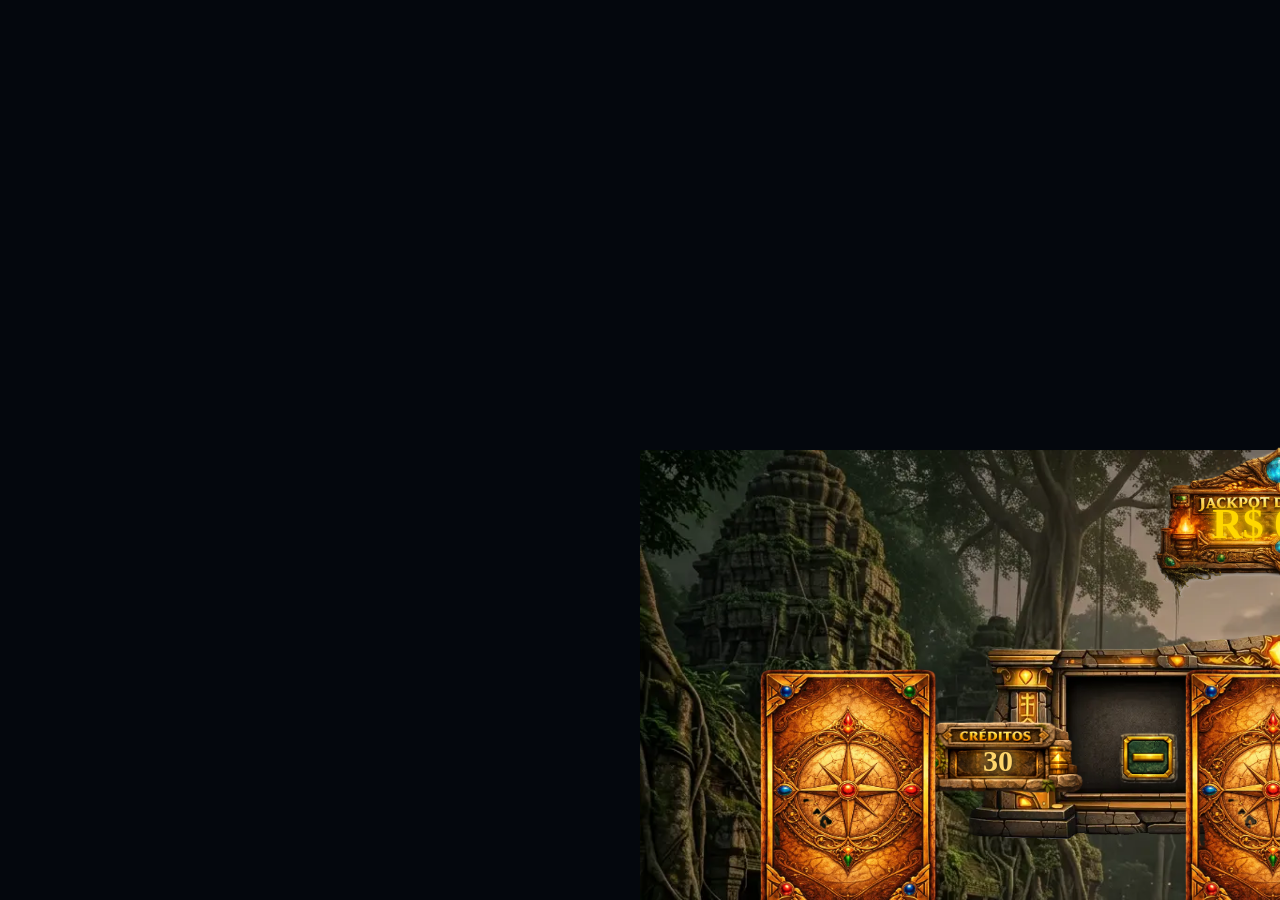
==== commit 32654766: "Refactor mobile layout responsivo + ajustes jackpot + limpeza estrutura UI" ====
--- a/index.html
+++ b/index.html
@@ -4,34 +4,37 @@
     <meta charset="UTF-8">
     <title>Carta da Sorte</title>
     <meta name="viewport" content="width=device-width, initial-scale=1.0">
-	<meta name="mobile-web-app-capable" content="yes">
-	<meta name="apple-mobile-web-app-capable" content="yes">
-	<meta name="apple-mobile-web-app-status-bar-style" content="black-translucent">
-	<meta name="apple-mobile-web-app-title" content="Tesouro">
-	<link rel="stylesheet" href="css/base/layout.css">
-	<link rel="stylesheet" href="css/style.css">
-	<link rel="stylesheet" href="css/desktop/desktop-layout.css">
-	<link rel="stylesheet" href="css/mobile/mobile-layout.css">
+    <meta name="mobile-web-app-capable" content="yes">
+    <meta name="apple-mobile-web-app-capable" content="yes">
+    <meta name="apple-mobile-web-app-status-bar-style" content="black-translucent">
+    <meta name="apple-mobile-web-app-title" content="Tesouro">
+    <link rel="stylesheet" href="css/base/layout.css">
+    <link rel="stylesheet" href="css/style.css">
+    <link rel="stylesheet" href="css/desktop/desktop-layout.css">
+    <link rel="stylesheet" href="css/mobile/mobile-layout.css">
     <link rel="manifest" href="manifest.json">
-	<link rel="icon" href="assets/icon-192.png">
+    <link rel="icon" href="assets/icon-192.png">
 </head>
 <body>
 
-	<div id="loader">
-		<img src="assets/icon-512.png" class="loader-icon">
-	</div>
-
+    <div id="loader">
+        <img src="assets/icon-512.png" class="loader-icon">
+    </div>
 
     <div id="game-stage">
         <div id="game-container">
-<img id="game-background" src="assets/temple_wall.webp" alt="">
-<img id="game-frame" src="assets/moldura-nova.webp" alt="">
+            <img id="game-background" src="assets/temple_wall.webp" alt="">
+            <img id="game-frame" src="assets/moldura-nova.webp" alt="">
 
             <div id="game-ui">
                 <div class="templo-bg"></div>
 
                 <div class="container">
                     <div class="area-jogo">
+                        <div class="slot-anchor" id="slot1"></div>
+                        <div class="slot-anchor" id="slot2"></div>
+                        <div class="slot-anchor" id="slot3"></div>
+
                         <div id="bet-toast-wrapper" class="bet-toast-wrapper" aria-live="polite">
                             <div id="bet-toast" class="bet-toast">
                                 <div class="bet-toast-particles" aria-hidden="true"></div>
@@ -50,7 +53,7 @@
                             <div class="placas">
                                 <div class="placa">
                                     <img src="assets/placa_creditos.png" alt="Placa de creditos">
-                                    <span id="creditos" class="numero">30</span>
+                                    <span id="creditos" class="numero numero-creditos">30</span>
                                 </div>
 
                                 <div class="bet-control">
@@ -60,7 +63,7 @@
 
                                     <div class="placa placa-aposta">
                                         <img src="assets/placa_aposta.png" alt="Placa de aposta">
-                                        <span id="aposta" class="numero">R$ 1,00</span>
+                                        <span id="aposta" class="numero numero-aposta">R$ 1,00</span>
                                     </div>
 
                                     <button id="bet-plus" class="bet-btn" type="button" aria-label="Aumentar aposta">
@@ -70,25 +73,7 @@
 
                                 <div class="placa">
                                     <img src="assets/placa_ganho.png" alt="Placa de ganho">
-                                    <span id="ganho" class="numero">0</span>
-                                </div>
-                            </div>
-
-                            <div class="carta">
-                                <div class="carta-inner">
-                                    <img class="face" src="assets/cartas/card_back.webp" alt="Carta fechada">
-                                </div>
-                            </div>
-
-                            <div class="carta">
-                                <div class="carta-inner">
-                                    <img class="face" src="assets/cartas/card_back.webp" alt="Carta fechada">
-                                </div>
-                            </div>
-
-                            <div class="carta">
-                                <div class="carta-inner">
-                                    <img class="face" src="assets/cartas/card_back.webp" alt="Carta fechada">
+                                    <span id="ganho" class="numero numero-ganho">0</span>
                                 </div>
                             </div>
                         </div>
@@ -109,55 +94,16 @@
 
     <script src="engine/slotConfig.js"></script>
     <script src="engine/slotEngine.js"></script>
+    <script src="engine/flipCard.js"></script>
     <script src="js/script.js"></script>
-	<script>
-function verificarOrientacao(){
 
-    let aviso = document.getElementById("rotate-warning");
+    <script>
+    /* registro do Service Worker centralizado em js/script.js */
+    </script>
 
-    if(window.innerHeight > window.innerWidth){
-
-        if(!aviso){
-            aviso = document.createElement("div");
-            aviso.id = "rotate-warning";
-            aviso.style.cssText = `
-                position:fixed;
-                inset:0;
-                display:flex;
-                justify-content:center;
-                align-items:center;
-                background:#000;
-                color:#ffd66b;
-                font-size:24px;
-                text-align:center;
-                font-family:serif;
-                z-index:99999;
-            `;
-
-            aviso.innerHTML = "🔄 Gire o celular para jogar";
-            document.body.appendChild(aviso);
-        }
-
-    } else {
-
-        if(aviso){
-            aviso.remove();
-        }
-
-    }
-}
-
-window.addEventListener("resize", verificarOrientacao);
-window.addEventListener("load", verificarOrientacao);
-</script>
-
-<script>
-/* registro do Service Worker centralizado em js/script.js */
-</script>
-
-<script>
-/* transição do loader centralizada em js/script.js */
-</script>
+    <script>
+    /* transicao do loader centralizada em js/script.js */
+    </script>
 
 </body>
 </html>
--- a/css/style.css
+++ b/css/style.css
@@ -58,6 +58,28 @@
 inset:0;
 }
 
+.slot-anchor{
+position:absolute;
+width:120px;
+height:160px;
+pointer-events:none;
+}
+
+#slot1{
+left:11.6%;
+top:36.5%;
+}
+
+#slot2{
+left:44.8%;
+top:36.5%;
+}
+
+#slot3{
+left:78%;
+top:36.5%;
+}
+
 .templo-bg{
 position:absolute;
 inset:0;
@@ -78,6 +100,15 @@
 position:relative;
 width:100%;
 height:100%;
+}
+
+#flip-cards-canvas{
+position:absolute;
+inset:0;
+width:100%;
+height:100%;
+pointer-events:none;
+z-index:4;
 }
 
 .painel{
@@ -299,62 +330,6 @@
 animation:betValuePulse 200ms ease-out;
 }
 
-.carta{
-position:relative;
-z-index:3;
-width:180px;
-height:250px;
-perspective:900px;
-flex-shrink:0;
-overflow:hidden;
-filter: drop-shadow(0 8px 12px rgba(0,0,0,0.45));
-transform-style:preserve-3d;
-transition:transform 0.25s ease-out;
-will-change:transform;
-}
-
-.carta-inner{
-position:relative;
-width:100%;
-height:100%;
-display:flex;
-align-items:center;
-justify-content:center;
-border-radius:12px;
-background:linear-gradient(145deg, rgba(255,220,150,0.12), rgba(0,0,0,0.55));
-
-box-shadow:
-0 10px 18px rgba(0,0,0,0.65);
-
-transform-origin:center;
-transform-style:preserve-3d;
-transition:transform 0.6s ease-out;
-
-overflow:hidden;
-box-sizing:border-box;
-}
-
-.carta.girando .carta-inner{
-animation:girarCarta 0.25s linear infinite;
-}
-
-.carta.spin3d{
-transform:rotateY(40deg) scale(0.96);
-}
-
-.carta.stop3d{
-transform:rotateY(0deg) scale(1);
-}
-
-.carta img{
-width:100%;
-height:100%;
-display:block;
-object-fit:contain;
-border-radius:12px;
-filter:contrast(1.05) brightness(.95);
-}
-
 .controles{
 position:absolute;
 left:50%;
@@ -429,20 +404,6 @@
 animation:vibrarPainel 0.15s infinite;
 }
 
-.carta.jackpot{
-animation:pulsarCarta 0.7s ease-in-out infinite;
-}
-
-.carta.win{
-animation:cartaVencedora 0.8s ease-in-out 3;
-}
-
-.carta.temple-eye{
-filter:
-drop-shadow(0 0 10px rgba(101, 214, 255, 0.35))
-drop-shadow(0 0 18px rgba(101, 214, 255, 0.2));
-}
-
 .templo-jackpot{
 animation:temploIluminado 1.2s ease-out;
 opacity:1;
@@ -532,11 +493,6 @@
 animation:flashJackpot 0.6s ease-out forwards;
 }
 
-@keyframes girarCarta{
-0%{transform:rotateY(0deg);}
-100%{transform:rotateY(360deg);}
-}
-
 @keyframes vibrarPainel{
 0%{transform:translate(-50%, 0);}
 20%{transform:translate(calc(-50% - 3px), 2px);}
@@ -637,37 +593,6 @@
 0%{transform:scale(1);}
 50%{transform:scale(1.08);}
 100%{transform:scale(1);}
-}
-
-@keyframes pulsarCarta{
-0%{
-transform:scale(1);
-filter:brightness(1);
-}
-50%{
-transform:scale(1.1);
-filter:brightness(1.6);
-}
-100%{
-transform:scale(1);
-filter:brightness(1);
-}
-}
-
-
-@keyframes cartaVencedora{
-0%{
-transform:translateY(0) scale(1);
-filter:brightness(1);
-}
-50%{
-transform:translateY(-10px) scale(1.06);
-filter:brightness(1.25);
-}
-100%{
-transform:translateY(0) scale(1);
-filter:brightness(1);
-}
 }
 
 @keyframes spinReady{
--- a/css/mobile/mobile-layout.css
+++ b/css/mobile/mobile-layout.css
@@ -1,183 +1,213 @@
-@media (max-width: 900px)
-{
-	
-		html, body{
-					padding-top: env(safe-area-inset-top);
-					padding-bottom: env(safe-area-inset-bottom);
-					touch-action: manipulation;
-				}
-		
-		#loader{
-					position:fixed;
-					inset:0;
-					background:#04070d;
-					display:flex;
-					justify-content:center;
-					align-items:center;
-					z-index:9999;
-					transition:opacity 0.5s ease;
-				}
-
-		.loader-icon{
-					width:120px;
-					animation:pulsarLoader 1.5s ease-in-out infinite;
-					filter:drop-shadow(0 0 20px rgba(255,200,80,0.6));
-				}
-
-				@keyframes pulsarLoader{
-				0%{
-				transform:scale(1);
-				opacity:0.8;
-				}
-				50%{
-				transform:scale(1.15);
-				opacity:1;
-				}
-				100%{
-				transform:scale(1);
-				opacity:0.8;
-				}
-				}
-		
-.loader-icon{
-animation:
-pulsarLoader 1.5s ease-in-out infinite,
-girar 6s linear infinite;
-}
-
-@keyframes girar{
-from{ transform:rotate(0deg); }
-to{ transform:rotate(360deg); }
-}		
-		
-		
-
-.controles{
-top:36%;
-left:1%;
-transform: translate(-50%, -50%);
-width:70%;
-}
-	
-	.botoes{
-gap:20px;
-}
-	
-	
-
-    .btn-girar{
+@media (max-width: 900px) {
+
+    html, body {
+        padding-top: env(safe-area-inset-top);
+        padding-bottom: env(safe-area-inset-bottom);
+        touch-action: manipulation;
+    }
+
+    #loader {
+        position: fixed;
+        inset: 0;
+        background: #04070d;
+        display: flex;
+        justify-content: center;
+        align-items: center;
+        z-index: 9999;
+        transition: opacity 0.5s ease;
+    }
+
+    .loader-icon {
+        width: 120px;
+        animation: pulsarLoader 1.5s ease-in-out infinite;
+        filter: drop-shadow(0 0 20px rgba(255,200,80,0.6));
+    }
+
+    @keyframes pulsarLoader {
+        0% {
+            transform: scale(1);
+            opacity: 0.8;
+        }
+        50% {
+            transform: scale(1.15);
+            opacity: 1;
+        }
+        100% {
+            transform: scale(1);
+            opacity: 0.8;
+        }
+    }
+
+    .loader-icon {
+        animation:
+            pulsarLoader 1.5s ease-in-out infinite,
+            girar 6s linear infinite;
+    }
+
+    @keyframes girar {
+        from { transform: rotate(0deg); }
+        to { transform: rotate(360deg); }
+    }
+
+    .controles {
+        top: 36%;
+        left: 1%;
+        transform: translate(-50%, -50%);
+        width: 70%;
+    }
+
+    .botoes {
+        gap: 20px;
+    }
+
+    .btn-girar {
         width: 150px; /* maior no mobile */
     }
 
-    .btn-auto{
+    .btn-auto {
         width: 120px;
     }
 
-    .painel{
+    .painel {
         padding: 15% 1% 8%;
     }
 
-		 .placas{
-		position:absolute;
-		left:50%;
-		top:-43%; /* relativo à tela */
-		transform:translateX(-81%);
-		width:75%;
-		display:flex;
-		justify-content:center;
-		gap:0%;
-		z-index:5;
-
-		}
-
-    .placa{
+    .placas {
+        position: absolute;
+        left: 50%;
+        top: -43%; /* relativo à tela */
+        transform: translateX(-81%);
+        width: 75%;
+        display: flex;
+        justify-content: center;
+        gap: 0%;
+        z-index: 5;
+    }
+
+    .placa {
         min-width: 120px;
         max-width: 140px;
     }
 
-    .placa-aposta{
+    .placa-aposta {
         width: 160px;
         min-width: 160px;
         max-width: 160px;
     }
 
-    .numero{
-        font-size: 25px; /* aumenta leitura */
-		top:35px;	
-    }
-
-    .bet-control .numero{
-        font-size: 25px;
-    }
-	
-	.msg-creditos{
-position:absolute;
-left:33%;
-top:-200%;
-transform:translate(-50%, -50%);
-margin:0;
-z-index:20;
-}
-	
- #game-background{
-		height: 121%;
+	.numero-creditos {
+    top: 29px;
+	font-size: 20px; /* aumenta leitura */
+	}
+
+	.numero-aposta {
+    top: 37px;
+	font-size: 25px; /* aumenta leitura */
+	}
+
+	.numero-ganho {
+    top: 28px;
+	font-size: 23px; /* aumenta leitura */
+	}
+
+
+
+    .bet-control .numero {
+        font-size: 22px;
+    }
+
+    .msg-creditos {
+        position: absolute;
+        left: 33%;
+        top: -200%;
+        transform: translate(-50%, -50%);
+        margin: 0;
+        z-index: 20;
+    }
+
+    .bet-toast-wrapper {
+        top: -5% !important; /* ajuste conforme desejar */
+        left: 0% !important;
+        transform: translate(-50%, 15%) !important;
+    }
+
+
+    #game-background {
+        height: 121%;
         width: 114vw;
         transform: translate(-50%, -48%);
-}
-
-#game-frame{
-	position:absolute;
-	height:86%;
-	top:44%;
-	transform:translate(-113%, -95%);
-	width:630px;
-	z-index:1;
-	pointer-events:none;
-   -webkit-mask-image: radial-gradient(circle at center, black 92%, transparent 100%);
-    mask-image: radial-gradient(circle at center, black 92%, transparent 100%);
-    filter: drop-shadow(0 4px 6px rgba(0,0,0,0.6));
-	
-}
-
-	.painel{
-		position: absolute;
+    }
+
+    #game-frame {
+        position: absolute;
+        height: 86%;
+        top: 44%;
+        transform: translate(-113%, -95%);
+        width: 630px;
+        z-index: 1;
+        pointer-events: none;
+        -webkit-mask-image: radial-gradient(circle at center, black 92%, transparent 100%);
+        mask-image: radial-gradient(circle at center, black 92%, transparent 100%);
+        filter: drop-shadow(0 4px 6px rgba(0,0,0,0.6));
+    }
+
+    .painel {
+        position: absolute;
         display: flex;
-        left: 186px;
-        top: -1%;
+        left: 202px;
+        top: -35%;
         transform: translate(-55%, -39%);
         width: 88%;
         padding: 0;
         gap: 5%;
-}
-
-
-	.carta{
-	width:16%;
-	height:auto;
-	aspect-ratio:180/250;
-	transform:translateY(0); /* base fixa */
-
-		}
-		
-		
-		#jackpot-container{
-				top:-43%;
-				left:18%;
-				transform:translate(-50%, -50%);
-				width:60%;
-				z-index:0;
-			}
-			
-			
-			#jackpot-placa{
-					width:180px;
-					}
-
-			#jackpot-valor{
-						top:52%;
-						left:19%;
-						transform:translateX(-50%);
-						font-size:26px;
-					}
-		
-}
+    }
+
+    #flip-cards-canvas {
+        position: absolute;
+        border-color: solid 5px chartreuse;
+        inset: 0;
+        left: -44%;
+        top: -53%;
+        width: 100%;
+        height: 116%;
+        pointer-events: none;
+        z-index: 4;
+    }
+
+    #jackpot-container {
+        top: -43%;
+        left: 19%;
+        transform: translate(-50%, -50%);
+        width: 60%;
+        z-index: 0;
+    }
+
+    #jackpot-placa {
+        width: 180px;
+    }
+
+    #jackpot-valor {
+        top: 52%;
+        left: 19%;
+        transform: translateX(-50%);
+        font-size: 26px;
+    }
+
+    .area-jogo #slot1 {
+        left: 10% !important;
+        top: 33% !important;
+        transform: translate(-50%, -50%) !important;
+    }
+    .area-jogo #slot2 {
+        left: 50% !important;
+        top: 48% !important;
+        transform: translate(-50%, -50%) !important;
+    }
+    .area-jogo #slot3 {
+        left: 70% !important;
+        top: 48% !important;
+        transform: translate(-50%, -50%) !important;
+    }
+
+
+}
